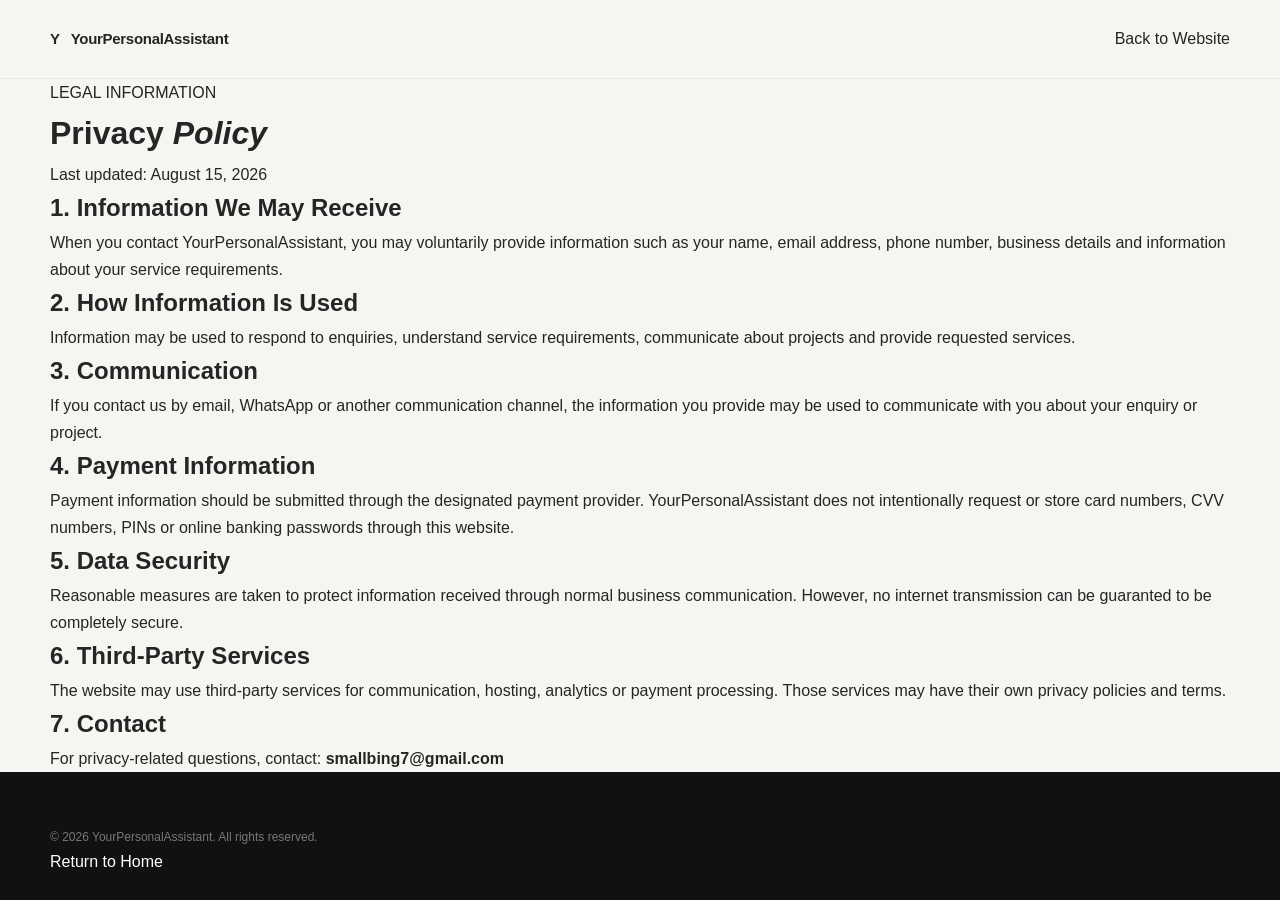
==== privacy-policy.html @ 1a6cb91c "Fix privacy policy filename" ====
<!DOCTYPE html>
<html lang="en">
<head>
<meta charset="UTF-8">
<meta name="viewport" content="width=device-width, initial-scale=1.0">
<title>Privacy Policy | YourPersonalAssistant</title>
<link rel="stylesheet" href="style.css">
</head>
<body>

<header class="header">
<div class="container nav">
<a href="index.html" class="logo">
<span class="logo-icon">Y</span>
<span>YourPersonalAssistant</span>
</a>
<a href="index.html" class="nav-button">Back to Website</a>
</div>
</header>

<main class="policy-page">
<div class="container policy-content">

<div class="section-label">LEGAL INFORMATION</div>

<h1>Privacy <em>Policy</em></h1>

<p>Last updated: August 15, 2026</p>

<h2>1. Information We May Receive</h2>
<p>
When you contact YourPersonalAssistant, you may voluntarily provide
information such as your name, email address, phone number, business
details and information about your service requirements.
</p>

<h2>2. How Information Is Used</h2>
<p>
Information may be used to respond to enquiries, understand service
requirements, communicate about projects and provide requested services.
</p>

<h2>3. Communication</h2>
<p>
If you contact us by email, WhatsApp or another communication channel,
the information you provide may be used to communicate with you about
your enquiry or project.
</p>

<h2>4. Payment Information</h2>
<p>
Payment information should be submitted through the designated payment
provider. YourPersonalAssistant does not intentionally request or store
card numbers, CVV numbers, PINs or online banking passwords through this
website.
</p>

<h2>5. Data Security</h2>
<p>
Reasonable measures are taken to protect information received through
normal business communication. However, no internet transmission can be
guaranted to be completely secure.
</p>

<h2>6. Third-Party Services</h2>
<p>
The website may use third-party services for communication, hosting,
analytics or payment processing. Those services may have their own
privacy policies and terms.
</p>

<h2>7. Contact</h2>
<p>
For privacy-related questions, contact:
<strong>smallbing7@gmail.com</strong>
</p>

</div>
</main>

<footer class="footer">
<div class="container">
<div class="footer-bottom">
<p>© 2026 YourPersonalAssistant. All rights reserved.</p>
<a href="index.html">Return to Home</a>
</div>
</div>
</footer>

</body>
</html>
---- style.css ----
/* =========================================================
   YOURPERSONALASSISTANT
   PROFESSIONAL SERVICE WEBSITE
========================================================= */

:root {
    --dark: #171717;
    --dark-2: #242424;
    --text: #252525;
    --muted: #707070;
    --light: #f6f5f2;
    --white: #ffffff;
    --line: #deddd8;
    --soft: #ecebe7;
    --accent: #b18a4a;

    --container: 1180px;

    --radius: 18px;
    --shadow: 0 18px 50px rgba(0, 0, 0, 0.08);
}


/* =========================================================
   RESET
========================================================= */

* {
    margin: 0;
    padding: 0;
    box-sizing: border-box;
}


html {
    scroll-behavior: smooth;
}


body {
    font-family: "DM Sans", sans-serif;

    background: var(--light);

    color: var(--text);

    line-height: 1.7;

    overflow-x: hidden;
}


img {
    display: block;

    width: 100%;

    max-width: 100%;

    object-fit: cover;
}


a {
    color: inherit;

    text-decoration: none;
}


button {
    font-family: inherit;
}


.container {
    width: min(
        calc(100% - 40px),
        var(--container)
    );

    margin-inline: auto;
}


/* =========================================================
   HEADER
========================================================= */

.header {
    position: sticky;

    top: 0;

    z-index: 1000;

    background: rgba(246, 245, 242, 0.94);

    backdrop-filter: blur(16px);

    border-bottom: 1px solid rgba(0,0,0,0.06);
}


.nav {
    min-height: 78px;

    display: flex;

    align-items: center;

    justify-content: space-between;

    gap: 30px;
}


.logo {
    display: inline-flex;

    align-items: center;

    gap: 11px;

    font-size: 15px;

    font-weight: 700;

    letter-spacing: -0.02em;

    white-space: nowrap;
}


.logo-mark {
    width: 36px;

    height: 36px;

    display: grid;

    place-items: center;

    background: var(--dark);

    color: white;

    border-radius: 50%;

    font-family: "Playfair Display", serif;

    font-size: 19px;
}


nav {
    display: flex;

    align-items: center;

    gap: 25px;
}


nav a {
    font-size: 13px;

    font-weight: 600;

    color: #666;

    transition: 0.25s ease;
}


nav a:hover {
    color: var(--dark);
}


.nav-cta {
    padding: 11px 19px;

    border-radius: 100px;

    background: var(--dark);

    color: white;

    font-size: 12px;

    font-weight: 700;

    transition: 0.25s ease;
}


.nav-cta:hover {
    transform: translateY(-2px);

    background: #000;
}


.menu-btn {
    display: none;

    width: 42px;

    height: 42px;

    border: 1px solid var(--line);

    background: white;

    border-radius: 10px;

    cursor: pointer;

    font-size: 20px;
}


/* =========================================================
   HERO
========================================================= */

.hero {
    padding: 95px 0 80px;

    background:
        radial-gradient(
            circle at 85% 20%,
            rgba(177,138,74,0.10),
            transparent 28%
        );
}


.hero-grid {
    display: grid;

    grid-template-columns:
        minmax(0, 1.05fr)
        minmax(380px, 0.95fr);

    gap: 70px;

    align-items: center;
}


.availability {
    display: inline-flex;

    align-items: center;

    gap: 8px;

    margin-bottom: 24px;

    padding: 7px 12px;

    border: 1px solid var(--line);

    border-radius: 100px;

    background: rgba(255,255,255,0.6);

    color: #626262;

    font-size: 11px;

    font-weight: 600;
}


.availability span {
    width: 7px;

    height: 7px;

    background: #4d8c54;

    border-radius: 50%;
}


.eyebrow {
    margin-bottom: 18px;

    color: var(--accent);

    font-size: 11px;

    font-weight: 700;

    letter-spacing: 0.16em;
}


.hero h1 {
    max-width: 760px;

    margin-bottom: 25px;

    font-family: "Playfair Display", serif;

    font-size: clamp(
        52px,
        7vw,
        88px
    );

    line-height: 0.98;

    font-weight: 400;

    letter-spacing: -0.045em;
}


.hero h1 em {
    display: block;

    color: var(--accent);

    font-style: italic;
}


.hero-content > p {
    max-width: 650px;

    margin-bottom: 34px;

    color: var(--muted);

    font-size: 16px;

    line-height: 1.85;
}


.hero-buttons {
    display: flex;

    flex-wrap: wrap;

    gap: 12px;

    margin-bottom: 45px;
}


.btn {
    display: inline-flex;

    align-items: center;

    justify-content: center;

    min-height: 50px;

    padding: 0 23px;

    border-radius: 100px;

    font-size: 12px;

    font-weight: 700;

    transition:
        transform 0.25s ease,
        background 0.25s ease,
        color 0.25s ease;
}


.btn:hover {
    transform: translateY(-2px);
}


.btn-dark {
    background: var(--dark);

    color: white;
}


.btn-light {
    background: white;

    border: 1px solid var(--line);
}


.btn-white {
    background: white;

    color: var(--dark);
}


.btn-outline {
    border: 1px solid rgba(255,255,255,0.4);

    color: white;

    background: transparent;
}


.hero-points {
    display: flex;

    flex-wrap: wrap;

    gap: 30px;
}


.hero-points div {
    display: flex;

    flex-direction: column;
}


.hero-points strong {
    font-size: 14px;
}


.hero-points span {
    color: #858585;

    font-size: 11px;
}


.hero-visual {
    position: relative;

    height: 610px;

    overflow: hidden;

    border-radius: 28px;

    background: #ddd;

    cursor: pointer;

    box-shadow: var(--shadow);
}


.hero-visual img {
    height: 100%;

    transition:
        transform 0.7s ease;
}


.hero-visual:hover img {
    transform: scale(1.04);
}


.image-click-label {
    position: absolute;

    right: 18px;

    bottom: 18px;

    padding: 9px 14px;

    background: rgba(0,0,0,0.72);

    color: white;

    border-radius: 100px;

    font-size: 10px;

    font-weight: 700;

    opacity: 0;

    transform: translateY(6px);

    transition: 0.25s ease;

    pointer-events: none;
}


.clickable-image:hover .image-click-label {
    opacity: 1;

    transform: translateY(0);
}


/* =========================================================
   TRUST STRIP
========================================================= */

.trust-strip {
    background: var(--dark);

    color: white;

    padding: 28px 0;
}


.trust-grid {
    display: grid;

    grid-template-columns:
        repeat(4, 1fr);

    gap: 25px;
}


.trust-grid div {
    padding-right: 20px;

    border-right:
        1px solid rgba(255,255,255,0.12);
}


.trust-grid div:last-child {
    border-right: 0;
}


.trust-grid strong {
    display: block;

    margin-bottom: 4px;

    font-size: 10px;

    letter-spacing: 0.12em;
}


.trust-grid span {
    color: #aaa;

    font-size: 11px;
}


/* =========================================================
   GENERAL SECTIONS
========================================================= */

.section {
    padding: 115px 0;
}


.section-tag {
    margin-bottom: 18px;

    color: var(--accent);

    font-size: 10px;

    font-weight: 800;

    letter-spacing: 0.18em;
}


.heading-row {
    display: grid;

    grid-template-columns:
        1fr
        0.7fr;

    gap: 70px;

    align-items: end;

    margin-bottom: 60px;
}


.heading-row h2,
.section > .container > h2 {
    max-width: 700px;

    font-family: "Playfair Display", serif;

    font-size: clamp(
        38px,
        5vw,
        62px
    );

    font-weight: 400;

    line-height: 1.05;

    letter-spacing: -0.04em;
}


.heading-row h2 em,
.section > .container > h2 em {
    color: var(--accent);

    font-style: italic;
}


.heading-row p {
    color: var(--muted);

    font-size: 14px;

    line-height: 1.9;
}


/* =========================================================
   ABOUT
========================================================= */

.about-grid {
    display: grid;

    grid-template-columns:
        0.95fr
        1.05fr;

    gap: 75px;

    align-items: center;
}


.about-photo {
    position: relative;

    min-height: 500px;

    overflow: hidden;

    border-radius: var(--radius);

    cursor: pointer;
}


.about-photo img {
    height: 100%;

    min-height: 500px;
}


.about-photo:hover img {
    transform: scale(1.03);
}


.about-text h3 {
    margin-bottom: 22px;

    font-family: "Playfair Display", serif;

    font-size: 35px;

    font-weight: 400;

    line-height: 1.15;
}


.about-text p {
    margin-bottom: 17px;

    color: var(--muted);

    font-size: 14px;

    line-height: 1.9;
}


.text-link {
    display: inline-block;

    margin-top: 12px;

    padding-bottom: 5px;

    border-bottom: 1px solid var(--dark);

    font-size: 12px;

    font-weight: 700;
}


/* =========================================================
   SERVICES
========================================================= */

.services {
    background: white;
}


.service-grid {
    display: grid;

    grid-template-columns:
        repeat(4, 1fr);

    gap: 20px;
}


.service-card {
    overflow: hidden;

    border:
        1px solid var(--line);

    border-radius: var(--radius);

    background: var(--light);

    transition:
        transform 0.3s ease,
        box-shadow 0.3s ease;

    cursor: pointer;
}


.service-card:hover {
    transform: translateY(-6px);

    box-shadow: var(--shadow);
}


.service-image {
    position: relative;

    height: 245px;

    overflow: hidden;
}


.service-image img {
    height: 100%;

    transition:
        transform 0.5s ease;
}


.service-card:hover .service-image img {
    transform: scale(1.05);
}


.service-content {
    padding: 25px;
}


.service-content > span {
    color: var(--accent);

    font-size: 10px;

    font-weight: 800;
}


.service-content h3 {
    margin: 12px 0 9px;

    font-family: "Playfair Display", serif;

    font-size: 25px;

    font-weight: 400;

    line-height: 1.1;
}


.service-content p {
    min-height: 72px;

    color: var(--muted);

    font-size: 12px;

    line-height: 1.7;
}


.service-price {
    display: block;

    margin-top: 18px;

    font-size: 12px;

    color: var(--dark);
}


/* =========================================================
   PRICING
========================================================= */

.pricing {
    background: #f0efeb;
}


.pricing-grid {
    display: grid;

    grid-template-columns:
        repeat(3, 1fr);

    gap: 20px;
}


.price-card {
    position: relative;

    padding: 38px 32px;

    border:
        1px solid var(--line);

    border-radius: var(--radius);

    background: white;

    transition:
        transform 0.3s ease,
        box-shadow 0.3s ease;
}


.price-card:hover {
    transform: translateY(-5px);

    box-shadow: var(--shadow);
}


.price-card.featured {
    background: var(--dark);

    color: white;

    transform: translateY(-8px);
}


.price-card.featured:hover {
    transform: translateY(-13px);
}


.price-card > span {
    color: var(--accent);

    font-size: 10px;

    font-weight: 800;
}


.price-card label {
    position: absolute;

    top: 20px;

    right: 20px;

    padding: 6px 10px;

    border-radius: 100px;

    background: var(--accent);

    color: white;

    font-size: 8px;

    font-weight: 800;

    letter-spacing: 0.1em;
}


.price-card h3 {
    margin: 20px 0 12px;

    font-family: "Playfair Display", serif;

    font-size: 30px;

    font-weight: 400;
}


.price-card > p {
    min-height: 85px;

    color: var(--muted);

    font-size: 13px;

    line-height: 1.75;
}


.price-card.featured > p {
    color: #aaa;
}


.price-options {
    display: grid;

    grid-template-columns:
        1fr
        1fr;

    gap: 10px;

    margin: 25px 0;
}


.price-option {
    padding: 15px;

    border:
        1px solid var(--line);

    border-radius: 10px;
}


.featured .price-option {
    border-color:
        rgba(255,255,255,0.15);
}


.price-option small {
    display: block;

    margin-bottom: 4px;

    color: #888;

    font-size: 8px;

    font-weight: 800;

    letter-spacing: 0.1em;
}


.price-option strong {
    font-family: "Playfair Display", serif;

    font-size: 25px;

    font-weight: 400;
}


.price-card > a {
    display: block;

    padding-top: 18px;

    border-top:
        1px solid var(--line);

    font-size: 11px;

    font-weight: 800;
}


.featured > a {
    border-color:
        rgba(255,255,255,0.15);
}


.pricing-note {
    margin-top: 30px;

    color: #777;

    font-size: 11px;

    text-align: center;
}


/* =========================================================
   PROCESS
========================================================= */

.process {
    background: white;
}


.process > .container > h2 {
    margin-bottom: 55px;
}


.process-grid {
    display: grid;

    grid-template-columns:
        repeat(4, 1fr);

    gap: 0;
}


.process-grid > div {
    padding: 30px;

    border-top:
        1px solid var(--line);

    border-right:
        1px solid var(--line);
}


.process-grid > div:last-child {
    border-right: 0;
}


.process-grid span {
    color: var(--accent);

    font-size: 11px;

    font-weight: 800;
}


.process-grid h3 {
    margin: 18px 0 10px;

    font-family: "Playfair Display", serif;

    font-size: 24px;

    font-weight: 400;

    line-height: 1.15;
}


.process-grid p {
    color: var(--muted);

    font-size: 12px;

    line-height: 1.8;
}


/* =========================================================
   WORK
========================================================= */

.work {
    background: white;
}


.work-grid {
    display: grid;

    grid-template-columns:
        1fr
        1fr;

    gap: 25px;
}


.work-item {
    position: relative;

    min-height: 400px;

    overflow: hidden;

    border-radius: var(--radius);

    cursor: pointer;

    background: #222;
}


.work-item::after {
    content: "";

    position: absolute;

    inset: 0;

    background:
        linear-gradient(
            to top,
            rgba(0,0,0,0.78),
            transparent 55%
        );
}


.work-item img {
    height: 100%;

    transition:
        transform 0.6s ease;
}


.work-item:hover img {
    transform: scale(1.04);
}


.work-item span,
.work-item h3 {
    position: absolute;

    left: 30px;

    z-index: 2;

    color: white;
}


.work-item span {
    bottom: 78px;

    font-size: 9px;

    font-weight: 800;

    letter-spacing: 0.16em;

    color: #d7bb85;
}


.work-item h3 {
    bottom: 30px;

    font-family: "Playfair Display", serif;

    font-size: 28px;

    font-weight: 400;
}


/* =========================================================
   FAQ
========================================================= */

.faq {
    background: #f0efeb;
}


.faq > .container > h2 {
    margin-bottom: 50px;
}


.faq-list {
    max-width: 850px;

    margin-inline: auto;
}


.faq details {
    border-top:
        1px solid var(--line);
}


.faq details:last-child {
    border-bottom:
        1px solid var(--line);
}


.faq summary {
    display: flex;

    align-items: center;

    justify-content: space-between;

    gap: 20px;

    padding: 23px 0;

    list-style: none;

    cursor: pointer;

    font-size: 14px;

    font-weight: 700;
}


.faq summary::-webkit-details-marker {
    display: none;
}


.faq summary b {
    font-size: 22px;

    font-weight: 400;

    transition:
        transform 0.25s ease;
}


.faq details[open] summary b {
    transform: rotate(45deg);
}


.faq details p {
    max-width: 720px;

    padding: 0 50px 25px 0;

    color: var(--muted);

    font-size: 13px;

    line-height: 1.8;
}


/* =========================================================
   CONTACT
========================================================= */

.contact {
    padding: 100px 0;

    background: var(--dark);

    color: white;
}


.contact-box {
    display: grid;

    grid-template-columns:
        1fr
        0.75fr;

    gap: 80px;

    align-items: center;
}


.contact h2 {
    margin-bottom: 20px;

    font-family: "Playfair Display", serif;

    font-size: clamp(
        42px,
        6vw,
        70px
    );

    font-weight: 400;

    line-height: 1;
}


.contact h2 em {
    color: #d2ad6e;

    font-style: italic;
}


.contact > .container p {
    max-width: 600px;

    color: #aaa;

    font-size: 14px;
}


.contact-buttons {
    display: flex;

    flex-wrap: wrap;

    gap: 12px;

    margin-top: 30px;
}


.contact-info {
    display: grid;

    gap: 0;
}


.contact-info > div {
    padding: 20px 0;

    border-bottom:
        1px solid rgba(255,255,255,0.12);
}


.contact-info small {
    display: block;

    margin-bottom: 5px;

    color: #777;

    font-size: 8px;

    font-weight: 800;

    letter-spacing: 0.14em;
}


.contact-info strong {
    display: block;

    color: #eee;

    font-size: 13px;

    font-weight: 500;
}


/* =========================================================
   FOOTER
========================================================= */

footer {
    padding: 55px 0 25px;

    background: #111;

    color: white;
}


.footer-inner {
    display: grid;

    grid-template-columns:
        1fr
        1fr;

    gap: 60px;

    padding-bottom: 40px;
}


footer .logo {
    margin-bottom: 15px;
}


footer .logo-mark {
    background: white;

    color: var(--dark);
}


footer p {
    max-width: 400px;

    color: #777;

    font-size: 12px;
}


.footer-links {
    display: grid;

    grid-template-columns:
        repeat(2, 1fr);

    gap: 12px 30px;

    align-content: start;
}


.footer-links a {
    color: #aaa;

    font-size: 11px;

    transition: 0.2s ease;
}


.footer-links a:hover {
    color: white;
}


.copyright {
    padding-top: 20px;

    border-top:
        1px solid rgba(255,255,255,0.08);

    color: #666;

    font-size: 10px;
}


/* =========================================================
   IMAGE MODAL
========================================================= */

.image-modal {
    position: fixed;

    inset: 0;

    z-index: 3000;

    display: none;

    align-items: center;

    justify-content: center;

    padding: 25px;
}


.image-modal.active {
    display: flex;
}


.modal-background {
    position: absolute;

    inset: 0;

    background: rgba(0,0,0,0.78);

    backdrop-filter: blur(8px);
}


.modal-container {
    position: relative;

    z-index: 2;

    display: grid;

    grid-template-columns:
        1fr
        0.8fr;

    width: min(
        100%,
        950px
    );

    max-height: 90vh;

    overflow: hidden;

    border-radius: 20px;

    background: white;

    box-shadow:
        0 30px 100px rgba(0,0,0,0.3);
}


.modal-photo {
    min-height: 560px;

    background: #ddd;
}


.modal-photo img {
    width: 100%;

    height: 100%;
}


.modal-details {
    padding: 50px;

    display: flex;

    flex-direction: column;

    justify-content: center;
}


.modal-close {
    position: absolute;

    z-index: 5;

    top: 15px;

    right: 15px;

    width: 40px;

    height: 40px;

    border: 0;

    border-radius: 50%;

    background: rgba(0,0,0,0.65);

    color: white;

    font-size: 25px;

    cursor: pointer;
}


.modal-brand {
    margin-bottom: 16px;

    color: var(--accent);

    font-size: 9px;

    font-weight: 800;

    letter-spacing: 0.16em;
}


.modal-details h2 {
    margin-bottom: 18px;

    font-family: "Playfair Display", serif;

    font-size: 42px;

    font-weight: 400;

    line-height: 1.05;
}


.modal-details > p {
    margin-bottom: 28px;

    color: var(--muted);

    font-size: 13px;

    line-height: 1.8;
}


.modal-meta {
    display: grid;

    grid-template-columns:
        1fr
        1fr;

    gap: 12px;

    margin-bottom: 28px;
}


.modal-meta div {
    padding: 13px;

    border: 1px solid var(--line);

    border-radius: 10px;
}


.modal-meta small {
    display: block;

    margin-bottom: 3px;

    color: #888;

    font-size: 8px;

    font-weight: 800;
}


.modal-meta strong {
    font-size: 11px;
}


.modal-button {
    display: inline-flex;

    align-items: center;

    justify-content: center;

    min-height: 48px;

    padding: 0 20px;

    border-radius: 100px;

    background: var(--dark);

    color: white;

    font-size: 11px;

    font-weight: 800;
}


/* =========================================================
   RESPONSIVE
========================================================= */

@media (max-width: 1050px) {

    nav {
        gap: 15px;
    }


    .nav-cta {
        display: none;
    }


    .hero-grid {
        grid-template-columns: 1fr;

        gap: 50px;
    }


    .hero-visual {
        height: 520px;
    }


    .service-grid {
        grid-template-columns:
            repeat(2, 1fr);
    }


    .trust-grid {
        grid-template-columns:
            repeat(2, 1fr);
    }


    .process-grid {
        grid-template-columns:
            repeat(2, 1fr);
    }


    .process-grid > div:nth-child(2) {
        border-right: 0;
    }


    .process-grid > div:nth-child(3),
    .process-grid > div:nth-child(4) {
        border-top: 1px solid var(--line);
    }

}


@media (max-width: 780px) {

    .container {
        width: min(
            calc(100% - 28px),
            var(--container)
        );
    }


    .header {
        position: sticky;
    }


    .nav {
        min-height: 70px;
    }


    .logo {
        font-size: 13px;
    }


    .menu-btn {
        display: block;
    }


    nav {
        position: absolute;

        top: 70px;

        left: 14px;

        right: 14px;

        display: none;

        flex-direction: column;

        align-items: stretch;

        gap: 0;

        padding: 10px;

        border: 1px solid var(--line);

        border-radius: 14px;

        background: white;

        box-shadow: var(--shadow);
    }


    nav.active {
        display: flex;
    }


    nav a {
        padding: 13px;

        border-radius: 8px;
    }


    nav a:hover {
        background: var(--light);
    }


    .hero {
        padding: 65px 0;
    }


    .hero h1 {
        font-size: 54px;
    }


    .hero-visual {
        height: 430px;
    }


    .heading-row {
        grid-template-columns: 1fr;

        gap: 20px;

        margin-bottom: 40px;
    }


    .section {
        padding: 75px 0;
    }


    .about-grid,
    .contact-box {
        grid-template-columns: 1fr;

        gap: 40px;
    }


    .about-photo {
        min-height: 420px;
    }


    .about-photo img {
        min-height: 420px;
    }


    .pricing-grid {
        grid-template-columns: 1fr;
    }


    .price-card.featured {
        transform: none;
    }


    .price-card.featured:hover {
        transform: translateY(-5px);
    }


    .work-grid {
        grid-template-columns: 1fr;
    }


    .work-item {
        min-height: 350px;
    }


    .footer-inner {
        grid-template-columns: 1fr;

        gap: 35px;
    }

}


@media (max-width: 560px) {

    .hero h1 {
        font-size: 45px;
    }


    .hero-content > p {
        font-size: 14px;
    }


    .hero-buttons {
        flex-direction: column;

        align-items: stretch;
    }


    .btn {
        width: 100%;
    }


    .hero-points {
        gap: 20px;
    }


    .trust-grid {
        grid-template-columns: 1fr;
    }


    .trust-grid div {
        border-right: 0;

        border-bottom:
            1px solid rgba(255,255,255,0.12);

        padding-bottom: 15px;
    }


    .trust-grid div:last-child {
        border-bottom: 0;
    }


    .service-grid {
        grid-template-columns: 1fr;
    }


    .process-grid {
        grid-template-columns: 1fr;
    }


    .process-grid > div {
        border-right: 0;

        border-bottom:
            1px solid var(--line);
    }


    .process-grid > div:last-child {
        border-bottom: 0;
    }


    .price-options {
        grid-template-columns: 1fr;
    }


    .modal-container {
        grid-template-columns: 1fr;

        max-height: 92vh;

        overflow-y: auto;
    }


    .modal-photo {
        min-height: 260px;

        height: 260px;
    }


    .modal-details {
        padding: 30px;
    }


    .modal-details h2 {
        font-size: 32px;
    }


    .modal-meta {
        grid-template-columns: 1fr;
    }


    .footer-links {
        grid-template-columns: 1fr;
    }

}


/* =========================================================
   ACCESSIBILITY / FOCUS
========================================================= */

a:focus-visible,
button:focus-visible,
summary:focus-visible {
    outline: 2px solid var(--accent);

    outline-offset: 4px;
}


/* =========================================================
   REDUCED MOTION
========================================================= */

@media (prefers-reduced-motion: reduce) {

    *,
    *::before,
    *::after {
        scroll-behavior: auto !important;

        transition: none !important;

        animation: none !important;
    }

}
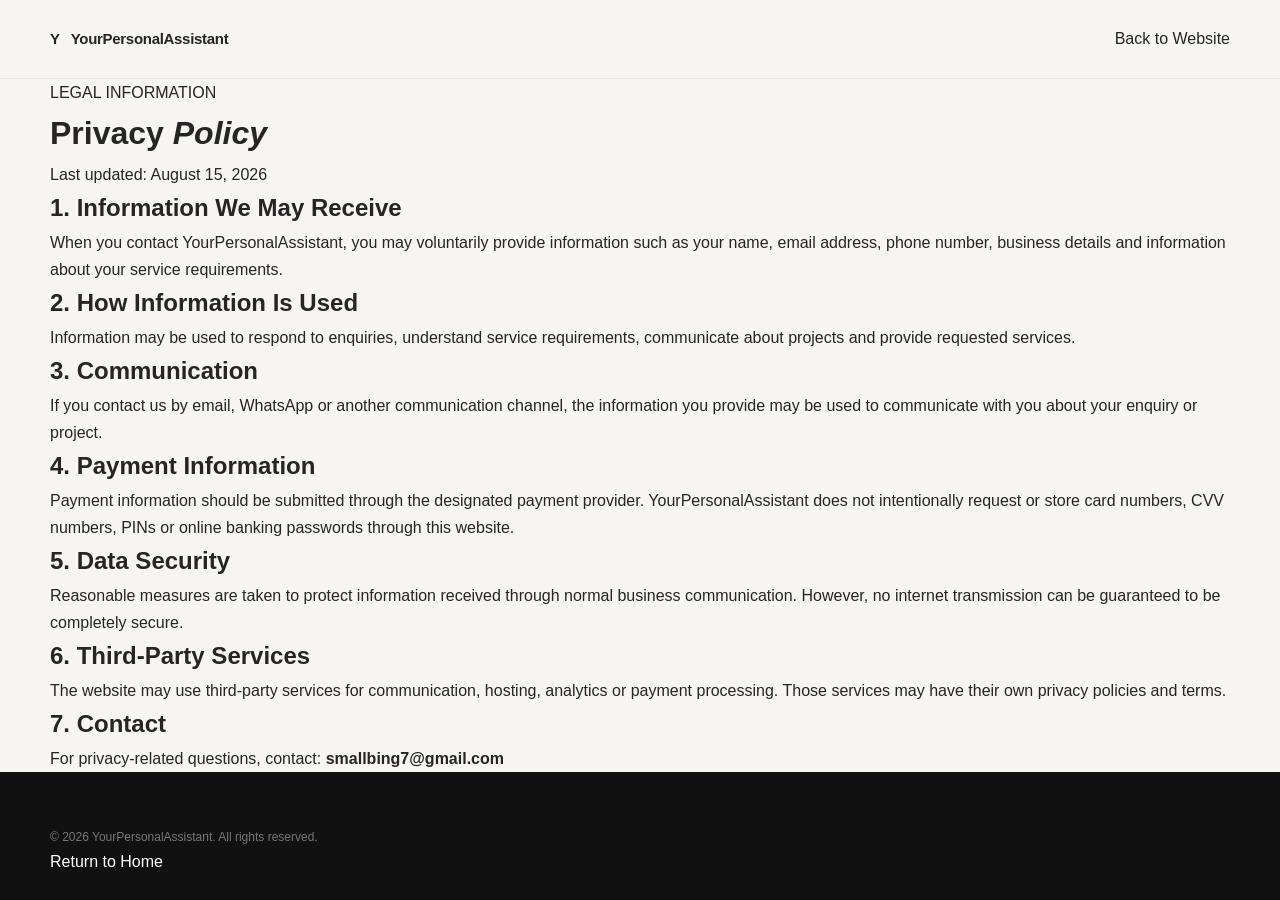
==== commit acb5e9a7: "Correct privacy policy typo" ====
--- a/privacy-policy.html
+++ b/privacy-policy.html
@@ -1,91 +1,49 @@
-<!DOCTYPE html>
-<html lang="en">
-<head>
-<meta charset="UTF-8">
-<meta name="viewport" content="width=device-width, initial-scale=1.0">
-<title>Privacy Policy | YourPersonalAssistant</title>
-<link rel="stylesheet" href="style.css">
-</head>
-<body>
-
-<header class="header">
-<div class="container nav">
-<a href="index.html" class="logo">
-<span class="logo-icon">Y</span>
-<span>YourPersonalAssistant</span>
-</a>
-<a href="index.html" class="nav-button">Back to Website</a>
-</div>
-</header>
-
-<main class="policy-page">
-<div class="container policy-content">
-
-<div class="section-label">LEGAL INFORMATION</div>
-
-<h1>Privacy <em>Policy</em></h1>
-
-<p>Last updated: August 15, 2026</p>
-
-<h2>1. Information We May Receive</h2>
-<p>
-When you contact YourPersonalAssistant, you may voluntarily provide
-information such as your name, email address, phone number, business
-details and information about your service requirements.
-</p>
-
-<h2>2. How Information Is Used</h2>
-<p>
-Information may be used to respond to enquiries, understand service
-requirements, communicate about projects and provide requested services.
-</p>
-
-<h2>3. Communication</h2>
-<p>
-If you contact us by email, WhatsApp or another communication channel,
-the information you provide may be used to communicate with you about
-your enquiry or project.
-</p>
-
-<h2>4. Payment Information</h2>
-<p>
-Payment information should be submitted through the designated payment
-provider. YourPersonalAssistant does not intentionally request or store
-card numbers, CVV numbers, PINs or online banking passwords through this
-website.
-</p>
-
-<h2>5. Data Security</h2>
-<p>
-Reasonable measures are taken to protect information received through
-normal business communication. However, no internet transmission can be
-guaranted to be completely secure.
-</p>
-
-<h2>6. Third-Party Services</h2>
-<p>
-The website may use third-party services for communication, hosting,
-analytics or payment processing. Those services may have their own
-privacy policies and terms.
-</p>
-
-<h2>7. Contact</h2>
-<p>
-For privacy-related questions, contact:
-<strong>smallbing7@gmail.com</strong>
-</p>
-
-</div>
-</main>
-
-<footer class="footer">
-<div class="container">
-<div class="footer-bottom">
-<p>© 2026 YourPersonalAssistant. All rights reserved.</p>
-<a href="index.html">Return to Home</a>
-</div>
-</div>
-</footer>
-
-</body>
+<!DOCTYPE html>
+<html lang="en">
+<head>
+<meta charset="UTF-8">
+<meta name="viewport" content="width=device-width, initial-scale=1.0">
+<title>Privacy Policy | YourPersonalAssistant</title>
+<link rel="stylesheet" href="style.css">
+</head>
+<body>
+<header class="header">
+<div class="container nav">
+<a href="index.html" class="logo">
+<span class="logo-icon">Y</span>
+<span>YourPersonalAssistant</span>
+</a>
+<a href="index.html" class="nav-button">Back to Website</a>
+</div>
+</header>
+<main class="policy-page">
+<div class="container policy-content">
+<div class="section-label">LEGAL INFORMATION</div>
+<h1>Privacy <em>Policy</em></h1>
+<p>Last updated: August 15, 2026</p>
+<h2>1. Information We May Receive</h2>
+<p>When you contact YourPersonalAssistant, you may voluntarily provide information such as your name, email address, phone number, business details and information about your service requirements.</p>
+<h2>2. How Information Is Used</h2>
+<p>Information may be used to respond to enquiries, understand service requirements, communicate about projects and provide requested services.</p>
+<h2>3. Communication</h2>
+<p>If you contact us by email, WhatsApp or another communication channel, the information you provide may be used to communicate with you about your enquiry or project.</p>
+<h2>4. Payment Information</h2>
+<p>Payment information should be submitted through the designated payment provider. YourPersonalAssistant does not intentionally request or store card numbers, CVV numbers, PINs or online banking passwords through this website.</p>
+<h2>5. Data Security</h2>
+<p>Reasonable measures are taken to protect information received through normal business communication. However, no internet transmission can be guaranteed to be completely secure.</p>
+<h2>6. Third-Party Services</h2>
+<p>The website may use third-party services for communication, hosting, analytics or payment processing. Those services may have their own privacy policies and terms.</p>
+<h2>7. Contact</h2>
+<p>For privacy-related questions, contact: <strong>smallbing7@gmail.com</strong></p>
+</div>
+</main>
+<footer class="footer">
+<div class="container">
+<div class="footer-bottom">
+<p>© 2026 YourPersonalAssistant. All rights reserved.</p>
+<a href="index.html">Return to Home</a>
+</div>
+</div>
+</footer>
+</body>
 </html>
